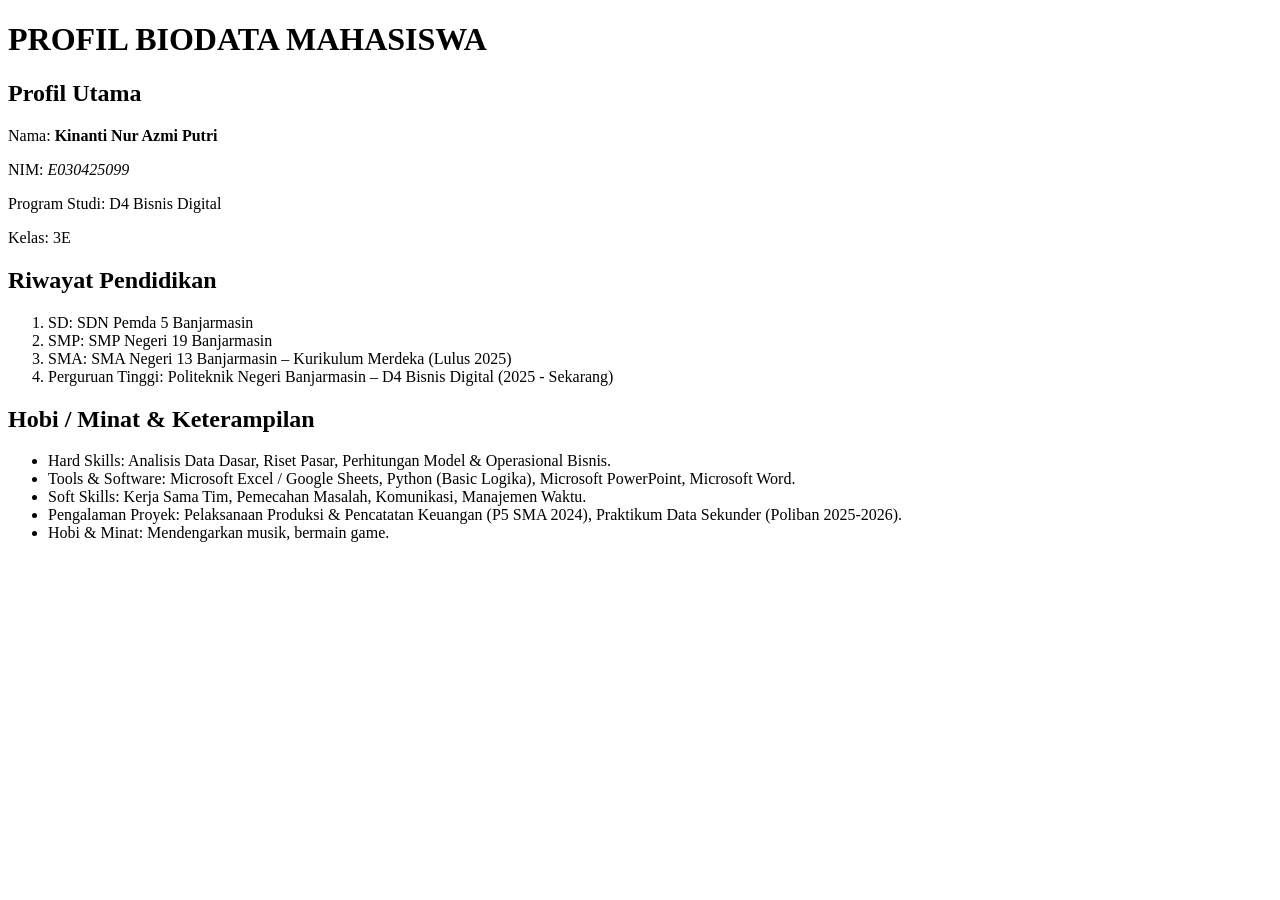
==== biodata.html @ bb4d8029 "pesan" ====
<!DOCTYPE html>
<html lang="id">
<head>
    <meta charset="UTF-8">
    <meta name="viewport" content="width=device-width, initial-scale=1.0">
    <title>Profil Biodata Mahasiswa - Kinanti Nur Azmi Putri</title>
</head>
<body>

    <!-- Judul Utama -->
    <h1>PROFIL BIODATA MAHASISWA</h1>

    <!-- 1. Bagian Kontainer Profil Utama -->
    <div>
        <h2>Profil Utama</h2>
        <p><span>Nama:</span> <strong>Kinanti Nur Azmi Putri</strong></p>
        <p><span>NIM:</span> <em>E030425099</em></p>
        <p><span>Program Studi:</span> D4 Bisnis Digital</p>
        <p><span>Kelas:</span> 3E</p>
    </div>

    <!-- 2. Bagian Kontainer Riwayat Pendidikan -->
    <div>
        <h2>Riwayat Pendidikan</h2>
        <ol>
            <li><span>SD:</span> SDN Pemda 5 Banjarmasin</li>
            <li><span>SMP:</span> SMP Negeri 19 Banjarmasin</li>
            <li><span>SMA:</span> SMA Negeri 13 Banjarmasin – Kurikulum Merdeka (Lulus 2025)</li>
            <li><span>Perguruan Tinggi:</span> Politeknik Negeri Banjarmasin – D4 Bisnis Digital (2025 - Sekarang)</li>
        </ol>
    </div>

    <!-- 3. Bagian Kontainer Hobi/Minat dan Keterampilan CV -->
    <div>
        <h2>Hobi / Minat & Keterampilan</h2>
        <ul>
            <li><span>Hard Skills:</span> Analisis Data Dasar, Riset Pasar, Perhitungan Model & Operasional Bisnis.</li>
            <li><span>Tools & Software:</span> Microsoft Excel / Google Sheets, Python (Basic Logika), Microsoft PowerPoint, Microsoft Word.</li>
            <li><span>Soft Skills:</span> Kerja Sama Tim, Pemecahan Masalah, Komunikasi, Manajemen Waktu.</li>
            <li><span>Pengalaman Proyek:</span> Pelaksanaan Produksi & Pencatatan Keuangan (P5 SMA 2024), Praktikum Data Sekunder (Poliban 2025-2026).</li>
            <li><span>Hobi & Minat:</span> Mendengarkan musik, bermain game.</li>
        </ul>
    </div>

</body>
</html>
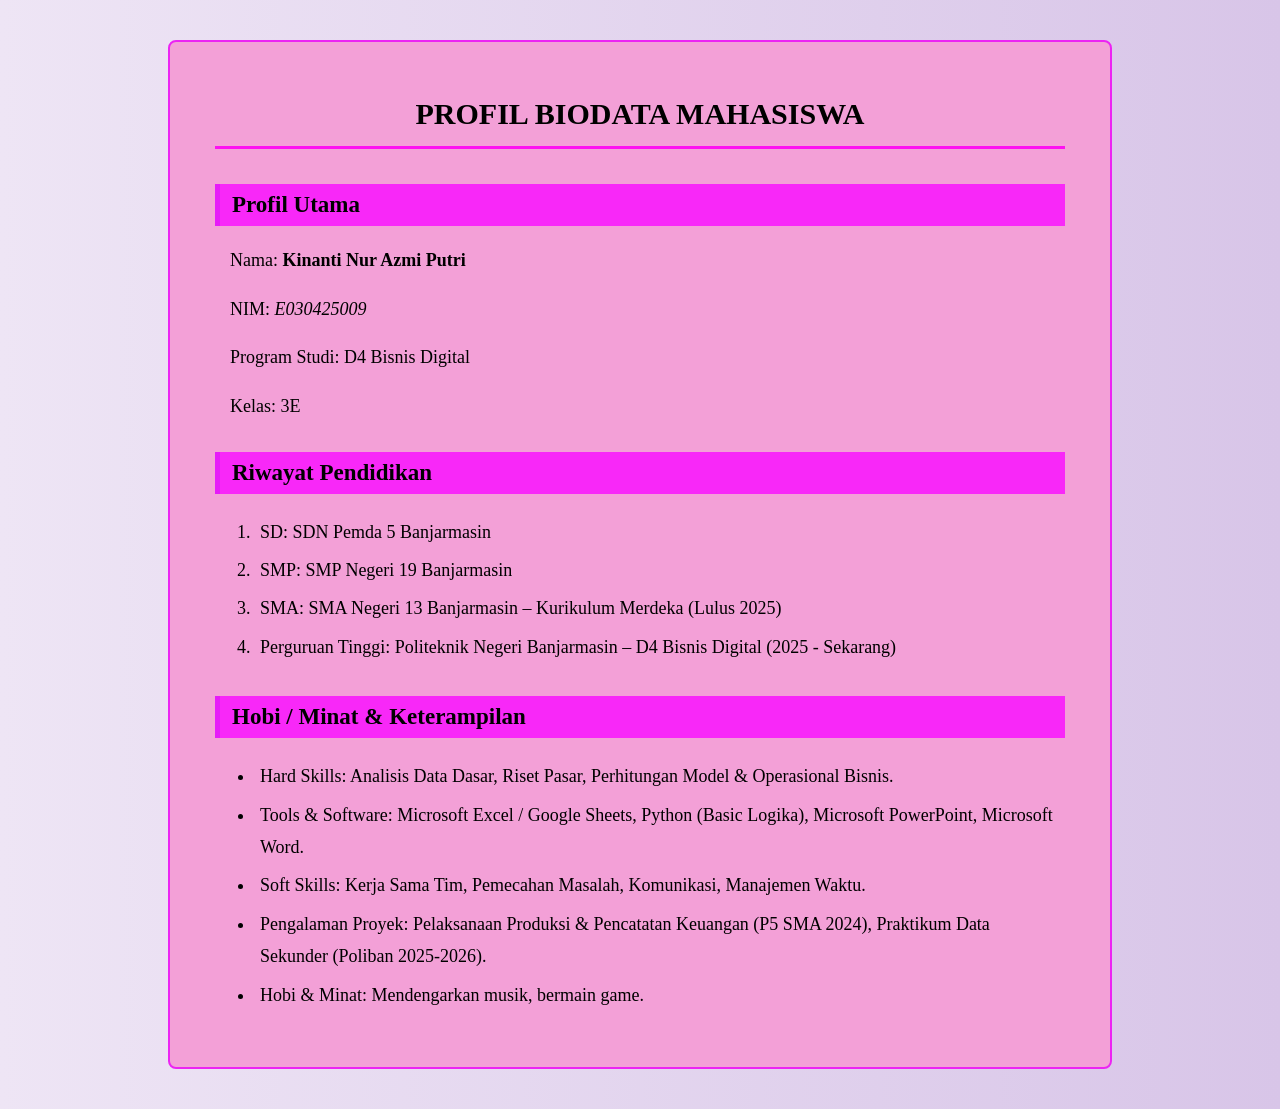
==== commit 2372e199: "css biodata" ====
--- a/biodata.html
+++ b/biodata.html
@@ -1,46 +1,102 @@
+
 <!DOCTYPE html>
 <html lang="id">
 <head>
     <meta charset="UTF-8">
     <meta name="viewport" content="width=device-width, initial-scale=1.0">
-    <title>Profil Biodata Mahasiswa - Kinanti Nur Azmi Putri</title>
+    <title>Profil Biodata Mahasiswa</title>
+
+    <style>
+        body {
+            font-family: "Times New Roman", Times, serif;
+            background: linear-gradient(to right, #eee5f5, #d8c5e8);
+            color: black;
+            margin: 0;
+            padding: 40px 20px;
+        }
+
+        .container {
+            max-width: 850px;
+            margin: auto;
+            padding: 35px 45px;
+            background-color: #f3a0d7;
+            border: 2px solid #ec24f3;
+            border-radius: 8px;
+        }
+
+        h1 {
+            text-align: center;
+            color: black;
+            font-size: 30px;
+            margin-bottom: 35px;
+            padding-bottom: 15px;
+            border-bottom: 3px solid #fd12f1;
+        }
+
+        h2 {
+            color: black;
+            font-size: 23px;
+            margin-top: 30px;
+            padding: 8px 12px;
+            background-color: #f828f8;
+            border-left: 5px solid #e61bf8;
+        }
+
+        p {
+            font-size: 18px;
+            line-height: 1.7;
+            margin-left: 15px;
+        }
+
+        ol, ul {
+            font-size: 18px;
+            line-height: 1.8;
+            padding-left: 40px;
+        }
+
+        li {
+            padding: 3px 5px;
+        }
+
+        li::marker {
+            color: black;
+        }
+    </style>
 </head>
+
 <body>
 
-    <!-- Judul Utama -->
-    <h1>PROFIL BIODATA MAHASISWA</h1>
+    <div class="container">
 
-    <!-- 1. Bagian Kontainer Profil Utama -->
-    <div>
+        <h1>PROFIL BIODATA MAHASISWA</h1>
+
         <h2>Profil Utama</h2>
-        <p><span>Nama:</span> <strong>Kinanti Nur Azmi Putri</strong></p>
-        <p><span>NIM:</span> <em>E030425099</em></p>
-        <p><span>Program Studi:</span> D4 Bisnis Digital</p>
-        <p><span>Kelas:</span> 3E</p>
-    </div>
 
-    <!-- 2. Bagian Kontainer Riwayat Pendidikan -->
-    <div>
+        <p>Nama: <b>Kinanti Nur Azmi Putri</b></p>
+        <p>NIM: <i>E030425009</i></p>
+        <p>Program Studi: D4 Bisnis Digital</p>
+        <p>Kelas: 3E</p>
+
         <h2>Riwayat Pendidikan</h2>
+
         <ol>
-            <li><span>SD:</span> SDN Pemda 5 Banjarmasin</li>
-            <li><span>SMP:</span> SMP Negeri 19 Banjarmasin</li>
-            <li><span>SMA:</span> SMA Negeri 13 Banjarmasin – Kurikulum Merdeka (Lulus 2025)</li>
-            <li><span>Perguruan Tinggi:</span> Politeknik Negeri Banjarmasin – D4 Bisnis Digital (2025 - Sekarang)</li>
+            <li>SD: SDN Pemda 5 Banjarmasin</li>
+            <li>SMP: SMP Negeri 19 Banjarmasin</li>
+            <li>SMA: SMA Negeri 13 Banjarmasin – Kurikulum Merdeka (Lulus 2025)</li>
+            <li>Perguruan Tinggi: Politeknik Negeri Banjarmasin – D4 Bisnis Digital (2025 - Sekarang)</li>
         </ol>
-    </div>
 
-    <!-- 3. Bagian Kontainer Hobi/Minat dan Keterampilan CV -->
-    <div>
-        <h2>Hobi / Minat & Keterampilan</h2>
+        <h2>Hobi / Minat &amp; Keterampilan</h2>
+
         <ul>
-            <li><span>Hard Skills:</span> Analisis Data Dasar, Riset Pasar, Perhitungan Model & Operasional Bisnis.</li>
-            <li><span>Tools & Software:</span> Microsoft Excel / Google Sheets, Python (Basic Logika), Microsoft PowerPoint, Microsoft Word.</li>
-            <li><span>Soft Skills:</span> Kerja Sama Tim, Pemecahan Masalah, Komunikasi, Manajemen Waktu.</li>
-            <li><span>Pengalaman Proyek:</span> Pelaksanaan Produksi & Pencatatan Keuangan (P5 SMA 2024), Praktikum Data Sekunder (Poliban 2025-2026).</li>
-            <li><span>Hobi & Minat:</span> Mendengarkan musik, bermain game.</li>
+            <li>Hard Skills: Analisis Data Dasar, Riset Pasar, Perhitungan Model &amp; Operasional Bisnis.</li>
+            <li>Tools &amp; Software: Microsoft Excel / Google Sheets, Python (Basic Logika), Microsoft PowerPoint, Microsoft Word.</li>
+            <li>Soft Skills: Kerja Sama Tim, Pemecahan Masalah, Komunikasi, Manajemen Waktu.</li>
+            <li>Pengalaman Proyek: Pelaksanaan Produksi &amp; Pencatatan Keuangan (P5 SMA 2024), Praktikum Data Sekunder (Poliban 2025-2026).</li>
+            <li>Hobi &amp; Minat: Mendengarkan musik, bermain game.</li>
         </ul>
+
     </div>
 
 </body>
-</html>+</html>
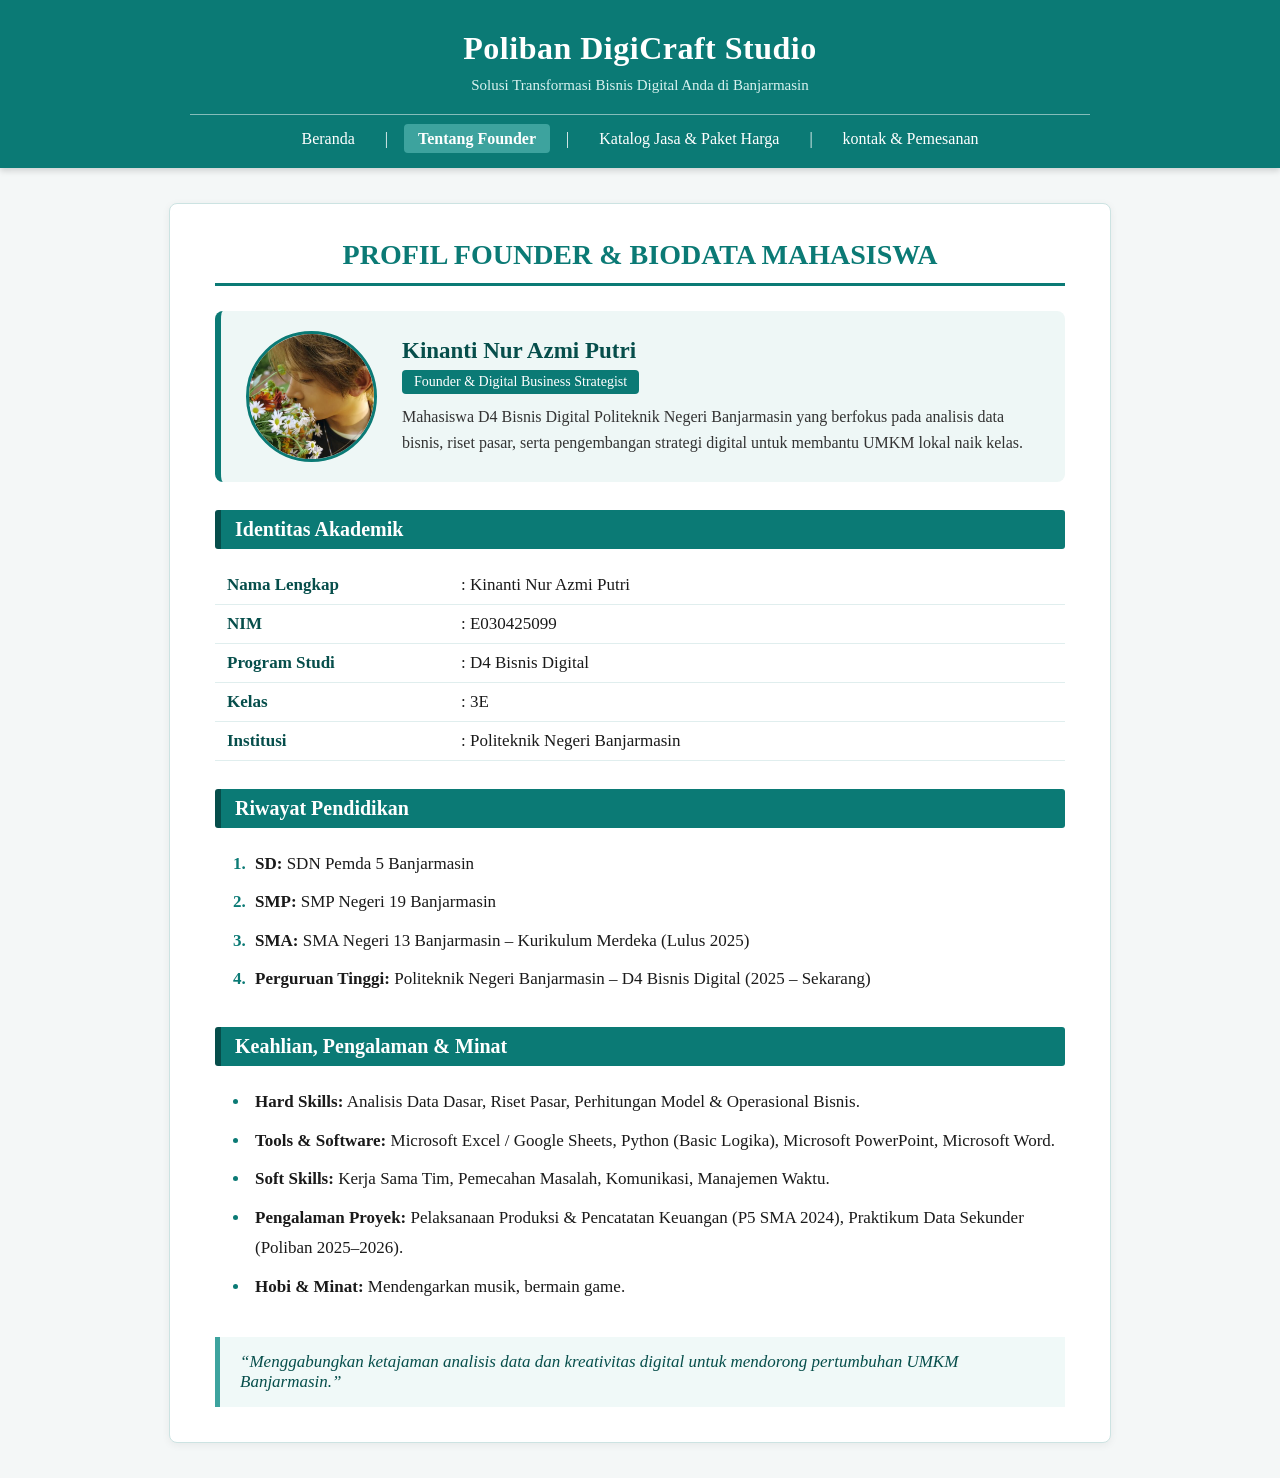
==== commit 8156ea8b: "css produk sudah selesai" ====
--- a/biodata.html
+++ b/biodata.html
@@ -1,102 +1,265 @@
-
 <!DOCTYPE html>
 <html lang="id">
 <head>
     <meta charset="UTF-8">
     <meta name="viewport" content="width=device-width, initial-scale=1.0">
-    <title>Profil Biodata Mahasiswa</title>
+    <title>Tentang Founder - Poliban DigiCraft Studio</title>
 
     <style>
         body {
             font-family: "Times New Roman", Times, serif;
-            background: linear-gradient(to right, #eee5f5, #d8c5e8);
-            color: black;
+            background-color: #f4f7f7;
+            color: #1a1a1a;
             margin: 0;
-            padding: 40px 20px;
-        }
-
+            padding: 0;
+        }
+
+        /* Header & Navigasi menyatu dengan Poliban DigiCraft Studio */
+        header {
+            background-color: #0b7a75;
+            color: white;
+            text-align: center;
+            padding: 30px 20px 20px 20px;
+            box-shadow: 0 3px 6px rgba(0, 0, 0, 0.15);
+        }
+
+        header h1 {
+            margin: 0;
+            font-size: 32px;
+            letter-spacing: 0.5px;
+        }
+
+        header p {
+            margin: 10px 0 20px 0;
+            font-size: 15px;
+            color: #d9f2f0;
+        }
+
+        nav {
+            border-top: 1px solid rgba(255, 255, 255, 0.5);
+            padding-top: 15px;
+            max-width: 900px;
+            margin: auto;
+        }
+
+        nav a {
+            color: white;
+            text-decoration: none;
+            font-size: 16px;
+            margin: 0 12px;
+            padding: 6px 14px;
+            border-radius: 4px;
+        }
+
+        nav a:hover {
+            background-color: rgba(255, 255, 255, 0.2);
+        }
+
+        nav a.active {
+            background-color: #3da39e;
+            font-weight: bold;
+        }
+
+        /* Kontainer Utama */
         .container {
             max-width: 850px;
-            margin: auto;
+            margin: 35px auto;
             padding: 35px 45px;
-            background-color: #f3a0d7;
-            border: 2px solid #ec24f3;
+            background-color: #ffffff;
+            border: 1px solid #cce3e2;
             border-radius: 8px;
-        }
-
-        h1 {
+            box-shadow: 0 2px 8px rgba(0, 0, 0, 0.06);
+        }
+
+        .container h1 {
             text-align: center;
-            color: black;
-            font-size: 30px;
-            margin-bottom: 35px;
-            padding-bottom: 15px;
-            border-bottom: 3px solid #fd12f1;
-        }
-
+            color: #0b7a75;
+            font-size: 28px;
+            margin-top: 0;
+            margin-bottom: 25px;
+            padding-bottom: 12px;
+            border-bottom: 3px solid #0b7a75;
+        }
+
+        /* Kartu Profil Atas (Foto + Ringkasan Founder) */
+        .founder-header {
+            display: flex;
+            align-items: center;
+            gap: 25px;
+            background-color: #eef7f6;
+            padding: 20px 25px;
+            border-radius: 8px;
+            border-left: 6px solid #0b7a75;
+            margin-bottom: 25px;
+        }
+
+        .founder-photo {
+            width: 125px;
+            height: 125px;
+            border-radius: 50%;
+            object-fit: cover;
+            border: 3px solid #0b7a75;
+            background-color: #d9f2f0;
+            flex-shrink: 0;
+        }
+
+        .founder-intro h3 {
+            margin: 0 0 6px 0;
+            font-size: 23px;
+            color: #064e4b;
+        }
+
+        .founder-role {
+            display: inline-block;
+            background-color: #0b7a75;
+            color: white;
+            font-size: 14px;
+            padding: 4px 12px;
+            border-radius: 4px;
+            margin-bottom: 10px;
+        }
+
+        .founder-bio {
+            margin: 0;
+            font-size: 16px;
+            line-height: 1.6;
+            color: #333333;
+        }
+
+        /* Sub-judul Bagian */
         h2 {
-            color: black;
-            font-size: 23px;
-            margin-top: 30px;
-            padding: 8px 12px;
-            background-color: #f828f8;
-            border-left: 5px solid #e61bf8;
-        }
-
-        p {
-            font-size: 18px;
-            line-height: 1.7;
-            margin-left: 15px;
-        }
-
+            color: white;
+            font-size: 20px;
+            margin-top: 28px;
+            padding: 8px 14px;
+            background-color: #0b7a75;
+            border-left: 6px solid #064e4b;
+            border-radius: 3px;
+        }
+
+        /* Tabel Biodata Akademik yang Rapi */
+        table {
+            width: 100%;
+            border-collapse: collapse;
+            margin-top: 10px;
+            font-size: 17px;
+        }
+
+        td {
+            padding: 9px 12px;
+            border-bottom: 1px solid #e0eeee;
+        }
+
+        td.label {
+            width: 210px;
+            font-weight: bold;
+            color: #064e4b;
+        }
+
+        /* Daftar Riwayat & Keahlian */
         ol, ul {
-            font-size: 18px;
+            font-size: 17px;
             line-height: 1.8;
-            padding-left: 40px;
+            padding-left: 35px;
         }
 
         li {
-            padding: 3px 5px;
+            padding: 4px 5px;
         }
 
         li::marker {
-            color: black;
+            color: #0b7a75;
+            font-weight: bold;
+        }
+
+        /* Kotak Kutipan / Visi Founder */
+        blockquote {
+            margin: 30px 0 0 0;
+            padding: 15px 20px;
+            background-color: #f0f9f8;
+            border-left: 5px solid #3da39e;
+            font-style: italic;
+            font-size: 17px;
+            color: #064e4b;
         }
     </style>
 </head>
 
 <body>
 
+    <header>
+        <h1>Poliban DigiCraft Studio</h1>
+        <p>Solusi Transformasi Bisnis Digital Anda di Banjarmasin</p>
+        <nav>
+            <a href="index.html">Beranda</a> |
+            <a href="biodata.html" class="active">Tentang Founder</a> |
+            <a href="produk.html">Katalog Jasa &amp; Paket Harga</a> |
+            <a href="kontak.html">kontak &amp; Pemesanan</a>
+        </nav>
+    </header>
+
     <div class="container">
 
-        <h1>PROFIL BIODATA MAHASISWA</h1>
-
-        <h2>Profil Utama</h2>
-
-        <p>Nama: <b>Kinanti Nur Azmi Putri</b></p>
-        <p>NIM: <i>E030425009</i></p>
-        <p>Program Studi: D4 Bisnis Digital</p>
-        <p>Kelas: 3E</p>
+        <h1>PROFIL FOUNDER &amp; BIODATA MAHASISWA</h1>
+
+        <!-- Kartu Profil Atas -->
+        <div class="founder-header">
+            <img src="gambar.jpg" alt="Foto Kinanti Nur Azmi Putri" class="founder-photo">
+            <div class="founder-intro">
+                <h3>Kinanti Nur Azmi Putri</h3>
+                <span class="founder-role">Founder &amp; Digital Business Strategist</span>
+                <p class="founder-bio">
+                    Mahasiswa D4 Bisnis Digital Politeknik Negeri Banjarmasin yang berfokus pada analisis data bisnis, riset pasar, serta pengembangan strategi digital untuk membantu UMKM lokal naik kelas.
+                </p>
+            </div>
+        </div>
+
+        <h2>Identitas Akademik</h2>
+        <table>
+            <tr>
+                <td class="label">Nama Lengkap</td>
+                <td>: Kinanti Nur Azmi Putri</td>
+            </tr>
+            <tr>
+                <td class="label">NIM</td>
+                <td>: E030425099</td>
+            </tr>
+            <tr>
+                <td class="label">Program Studi</td>
+                <td>: D4 Bisnis Digital</td>
+            </tr>
+            <tr>
+                <td class="label">Kelas</td>
+                <td>: 3E</td>
+            </tr>
+            <tr>
+                <td class="label">Institusi</td>
+                <td>: Politeknik Negeri Banjarmasin</td>
+            </tr>
+        </table>
 
         <h2>Riwayat Pendidikan</h2>
-
         <ol>
-            <li>SD: SDN Pemda 5 Banjarmasin</li>
-            <li>SMP: SMP Negeri 19 Banjarmasin</li>
-            <li>SMA: SMA Negeri 13 Banjarmasin – Kurikulum Merdeka (Lulus 2025)</li>
-            <li>Perguruan Tinggi: Politeknik Negeri Banjarmasin – D4 Bisnis Digital (2025 - Sekarang)</li>
+            <li><strong>SD:</strong> SDN Pemda 5 Banjarmasin</li>
+            <li><strong>SMP:</strong> SMP Negeri 19 Banjarmasin</li>
+            <li><strong>SMA:</strong> SMA Negeri 13 Banjarmasin – Kurikulum Merdeka (Lulus 2025)</li>
+            <li><strong>Perguruan Tinggi:</strong> Politeknik Negeri Banjarmasin – D4 Bisnis Digital (2025 – Sekarang)</li>
         </ol>
 
-        <h2>Hobi / Minat &amp; Keterampilan</h2>
-
+        <h2>Keahlian, Pengalaman &amp; Minat</h2>
         <ul>
-            <li>Hard Skills: Analisis Data Dasar, Riset Pasar, Perhitungan Model &amp; Operasional Bisnis.</li>
-            <li>Tools &amp; Software: Microsoft Excel / Google Sheets, Python (Basic Logika), Microsoft PowerPoint, Microsoft Word.</li>
-            <li>Soft Skills: Kerja Sama Tim, Pemecahan Masalah, Komunikasi, Manajemen Waktu.</li>
-            <li>Pengalaman Proyek: Pelaksanaan Produksi &amp; Pencatatan Keuangan (P5 SMA 2024), Praktikum Data Sekunder (Poliban 2025-2026).</li>
-            <li>Hobi &amp; Minat: Mendengarkan musik, bermain game.</li>
+            <li><strong>Hard Skills:</strong> Analisis Data Dasar, Riset Pasar, Perhitungan Model &amp; Operasional Bisnis.</li>
+            <li><strong>Tools &amp; Software:</strong> Microsoft Excel / Google Sheets, Python (Basic Logika), Microsoft PowerPoint, Microsoft Word.</li>
+            <li><strong>Soft Skills:</strong> Kerja Sama Tim, Pemecahan Masalah, Komunikasi, Manajemen Waktu.</li>
+            <li><strong>Pengalaman Proyek:</strong> Pelaksanaan Produksi &amp; Pencatatan Keuangan (P5 SMA 2024), Praktikum Data Sekunder (Poliban 2025–2026).</li>
+            <li><strong>Hobi &amp; Minat:</strong> Mendengarkan musik, bermain game.</li>
         </ul>
 
+        <blockquote>
+            “Menggabungkan ketajaman analisis data dan kreativitas digital untuk mendorong pertumbuhan UMKM Banjarmasin.”
+        </blockquote>
+
     </div>
 
 </body>
-</html>
+</html>
